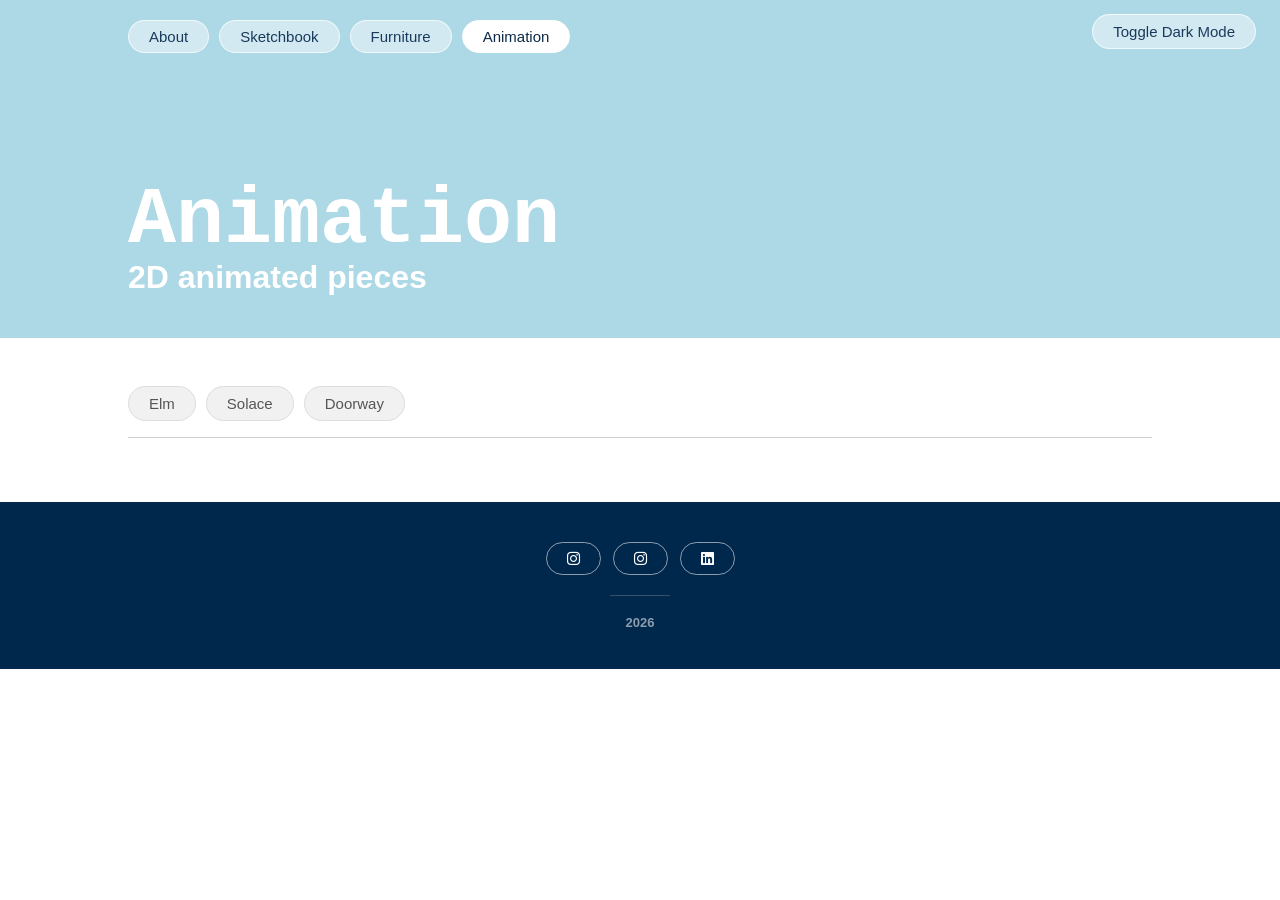
==== animation.html @ 992d8e28 "Add files via upload" ====
<!DOCTYPE html>
<html lang="en">

<head>
    <meta charset="UTF-8">
    <meta name="viewport" content="width=device-width, initial-scale=1.0">
    <link rel="stylesheet" href="css/html5reset.css">
    <link rel="stylesheet" href="css/style.css">
    <link rel="stylesheet" href="https://cdnjs.cloudflare.com/ajax/libs/font-awesome/6.5.0/css/all.min.css">
    <title>Nuala's Gallery</title>
</head>


<body>

    <!--skip-->
    <div class="skip">
        <a href = "">Skip to Main Content</a>
    </div>

    <!--header-->
    <div class="header">
    <header>

        <!-- Dark mode created with help from
        https://dev.to/nilebits/10-amazing-things-you-can-do-with-simple-javascript-2d96 -->
        <button id="toggle-dark-mode">Toggle Dark Mode</button>
        <script>
            const button = document.getElementById('toggle-dark-mode');
            button.addEventListener('click', () => {
            document.body.classList.toggle('dark-mode');
            });
        </script>

        <!--nav-->
        <nav>
            <ul>
                <li><a href = "index.html">About</a></li>
                <li><a href = "sketchbook.html">Sketchbook</a></li>
                <li><a href = "furniture.html">Furniture</a></li>
                <li><a href = "animation.html"class="active">Animation</a></li>
            </ul>
        </nav>

        <!--header-banner-->
        <div class="header-banner">
            <h1>Animation</h1>
            <h2>2D animated pieces</h2>
        </div>

    </header>
    </div>


<!-- Content -->
    <main id="main-content">
        <div class="tab">
            <button class="tablinks" onclick="openCity(event, 'Elm')">Elm</button>
            <button class="tablinks" onclick="openCity(event, 'Solace')">Solace</button>
            <button class="tablinks" onclick="openCity(event, 'Doorway')">Doorway</button>
        </div>


        <div id="Elm" class="tabcontent">
            <h3>The Story of Elm</h3>

            <div class="video">
                <iframe width="560" height="315" src="https://vimeo.com/935595389?fl=ip&fe=ec"
                frameborder="0" allowfullscreen></iframe>

                <p class ="item-name">The Story of Elm</p>
                <p class ="style-name">2D Animation | Procreate, Photoshop, Clip Studio Paint | 4:10</p>
            </div>

            <p>Elm: Navigating a Dying World is a 2D-animated short that explores loneliness and grief 
                through the lens of nature. Like humans, trees are social beings. They grow and experience 
                hardship in ways similar to ours. Both humans and trees get sick, both need sunlight and water, 
                and both grow and adapt to their surroundings. These similarities help people to connect with 
                nature through appreciation and sympathy. As global warming and other disasters like diseases 
                often make it feel like the world is ending, it is important to take a moment to appreciate the 
                good in nature around us on a daily basis. <br>
                <br>Through Elm, I hope for people to find a connection to the world around them, and the next time 
                they step outside, they might take more time to feel the sun on their faces and hear the breeze 
                brush through the leaves. The story aims to inspire people to understand that despite hardship, 
                life goes on. For every tree that is cut, a new one will sprout up. </p>
        </div>


        <div id="Solace" class="tabcontent">
            <h3>Solace</h3>

            <div class="video">
                <iframe width="560" height="315" src="https://vimeo.com/908952980/fc90e52daa?share=copy&fl=sv&fe=ci"
                frameborder="0" allowfullscreen></iframe>

                <p class ="item-name">Solace</p>
                <p class ="style-name">2D Animation | Photoshop | 1:28</p>
            </div>

            <p>Solace holds particular significance for me as one of the first animated shorts I created. 
                Developed during a period of profound isolation following the pandemic, the piece reflects 
                my desire for connection through a narrative that others could relate to. <br>

                <br>As one of my first animated projects, it presented a range of creative and technical challenges. 
                Produced entirely in Adobe Photoshop at 12 frames per second, the process pushed me to 
                strengthen my patience, refine my storytelling, and deepen my commitment to the craft.

            </p>
        </div>


        <div id="Doorway" class="tabcontent">
            <h3>The Doorway</h3>

            <div class="video">
                <iframe width="560" height="315" src="https://vimeo.com/772074517?fl=ip&fe=ec"
                frameborder="0" allowfullscreen></iframe>

                <p class ="item-name">Doorway</p>
                <p class ="style-name">2D Animation | Photoshop | 0:45</p>
            </div>

            <p>This rotoscoped peice was an experimental project for a class I took in 2022. The Doorway...</p>
        </div>


        <div id="Other" class="tabcontent">

        </div>
    </main>






<!-- Footer -->
    <footer>
        <!--.social content modified from ChatGPT with the prompt: "Based on my current code,
         how would I make the social media links into icons  -->

        <!-- I also used chat to help fix some accessibility issues such as
         creating alt text for the links. -->

    <div class="social">
        <a href="https://www.instagram.com/nkenn_gallery/"
            target="_blank"
            rel="noopener noreferrer"
            aria-label="Nuala's Gallery Instagram">
        <i class="fab fa-instagram" aria-hidden="true"></i>
        </a>
        <a href="https://www.instagram.com/noo_alalala/"
            target="_blank"
            rel="noopener noreferrer"
            aria-label="Nuala's Gallery Instagram">
        <i class="fab fa-instagram" aria-hidden="true"></i>
        </a>
        <a href="https://www.linkedin.com/in/nuala-kennedy-53ab6a214/"
            target="_blank"
            rel="noopener noreferrer"
            aria-label="Nuala's LinkedIn">
        <i class="fab fa-linkedin" aria-hidden="true"></i>
        </a>
    </div>

    <div class="footer-divider"></div>

    <p><span id="year"></span></p>
        <script>
        document.getElementById("year").innerHTML = new Date().getFullYear();
        </script>
    </footer>





    <script src="js/tabs.js"></script>
</body>







</html>
---- css/style.css ----
/*skip to main*/
.skip a{
    position: absolute;
    top: -65px;
    color: #1a3a5c;
    background-color: #ffffff;
    font-family: Arial, Helvetica, sans-serif;
}

.skip a:focus{
     top: 25px;
}


#main-content{
    margin: 0 10% 5%;
    padding-top: 2rem;
}


/*header*/
header{
    background: lightblue;
    display: block;
    padding: 10px 0 10px;
}

.header-banner{
    padding: 10% 0 0 10%;
}

.header-banner h1{
    font-size: 500%;
    font-family: 'Courier New', Courier, monospace;
    color: #ffffff;
    margin: 0;
}

.header-banner h2{
    font-size: 200%;
    font-family: 'Trebuchet MS', 'Lucida Sans Unicode', 'Lucida Grande', 'Lucida Sans', Arial, sans-serif;
    color: #ffffff;
    margin: 0 0 3% 0;
}



/*navbar*/ /*got help from Claude*/
nav ul {
    display: flex;
    flex-direction: row;
    gap: 10px;
    list-style: none;
    padding: 10px 0 0 10%;
    margin: 0;
}

nav ul li a {
    text-decoration: none;
    padding: 8px 20px;
    border-radius: 999px;
    font-family: 'Trebuchet MS', 'Lucida Sans Unicode', 'Lucida Grande', 'Lucida Sans', Arial, sans-serif;
    font-size: 15px;
    font-weight: 500;
    color: #1a3a5c;
    background: rgba(255, 255, 255, 0.45);
    border: 1.5px solid rgba(255, 255, 255, 0.7);
    transition: background 0.2s, color 0.2s, border-color 0.2s;
    display: inline-block;
}

nav ul li a:hover {
    background: rgba(255, 255, 255, 0.75);
    color: #0c2a45;
}

nav ul li a.active {
    background: #ffffff;
    color: #0c2a45;
    border-color: #ffffff;
}



/* Tab container */ /*got help from Claude*/
.tab {
    display: flex;
    flex-direction: row;
    gap: 10px;
    padding: 1rem 0;
    background: transparent;
    border: none;
    border-bottom: 1.5px solid #d0d0d0;
    overflow: visible;
}

/* Tab buttons */
.tab button {
    padding: 8px 20px;
    border-radius: 999px;
    font-family: 'Trebuchet MS', 'Lucida Sans Unicode', 'Lucida Grande', 'Lucida Sans', Arial, sans-serif;
    font-size: 15px;
    font-weight: 500;
    color: #555;
    background: #f1f1f1;
    border: 1.5px solid #ddd;
    cursor: pointer;
    transition: background 0.2s, color 0.2s, border-color 0.2s;
    float: none;
    outline: none;
}

.tab button:hover {
    background: #e2e2e2;
    color: #1a3a5c;
    border-color: #bbb;
}

.tab button.active {
    background: #1a3a5c;
    color: #ffffff;
    border-color: #1a3a5c;
}



/* Tab content */ /*got help from Claude*/
.tabcontent {
    display: none;
    padding: 1.2rem 0;
    border: none;
    flex-wrap: wrap;
    flex-direction: row;
    column-gap: 5%;
}
.section-container{
    display: flex;
    flex-wrap: wrap;
    flex-direction: row;
    justify-content: flex-start;;
    margin-top: 20px;
    column-gap: 5%;
}
.content-container{
    display: flex;
    flex-direction: column;
    align-items: center;
    width: 21%;
    text-align: center;
    cursor: pointer;
    margin-bottom: 20px;
}

/* tabbed text */
p.item-name{
    font-weight: normal;
    font-family: 'Trebuchet MS', 'Lucida Sans Unicode', 'Lucida Grande', 'Lucida Sans', Arial, sans-serif;
    padding: 2%;
    margin: 4% 0 0 0;
}

p.style-name{
    font-style: italic;
    font-family: 'Trebuchet MS', 'Lucida Sans Unicode', 'Lucida Grande', 'Lucida Sans', Arial, sans-serif;
    color:#555;
    padding: 2%;
    margin: 0;
}

/* tabbed images */
.content-container img{
    width: 100%;
    border-radius: 20px;
    transition: transform 0.2s;
}
.content-container img:hover{
    transform: scale(1.05);
}






/* About / homepage layout */
.about-grid {
    display: grid;
    grid-template-columns: 1fr 1.4fr;
    gap: 3rem;
    align-items: start;
}

.about-grid img {
    width: 100%;
    border-radius: 20px;
}

.about-text {
    display: flex;
    flex-direction: column;
    gap: 1rem;
}

.about-text h3 {
    font-size: 28px;
    font-weight: 600;
    font-family: 'Courier New', Courier, monospace;
    color: #1a3a5c;
    margin: 0;
}

.about-text p {
    font-size: 15px;
    line-height: 1.8;
    color: #444;
    margin: 0;
    font-family: 'Trebuchet MS', Arial, sans-serif;
}

.about-links {
    display: flex;
    flex-direction: column;
    gap: 8px;
    padding-top: 0.5rem;
    border-top: 1.5px solid #d0d0d0;
}

.about-links a {
    text-decoration: none;
    font-size: 15px;
    font-weight: 500;
    font-family: 'Trebuchet MS', Arial, sans-serif;
    color: #1a3a5c;
    padding: 8px 16px;
    border-radius: 999px;
    border: 1.5px solid #ddd;
    background: #f1f1f1;
    transition: background 0.2s, border-color 0.2s;
    display: inline-block;
    width: fit-content;
}

.about-links a:hover {
    background: #e2e2e2;
    border-color: #bbb;
}




/* Furniture page */
.furniture-grid {
    display: grid;
    grid-template-columns: 1.4fr 1fr;
    gap: 3rem;
    align-items: start;
}

.furniture-text {
    display: flex;
    flex-direction: column;
    gap: 1rem;
}

.furniture-text h3 {
    font-size: 28px;
    font-weight: 600;
    font-family: 'Courier New', Courier, monospace;
    color: #1a3a5c;
    margin: 0;
}

.furniture-text p {
    font-size: 15px;
    line-height: 1.8;
    color: #444;
    margin: 0;
    font-family: 'Trebuchet MS', Arial, sans-serif;
}

.peek-btn {
    display: inline-block;
    width: fit-content;
    padding: 8px 20px;
    border-radius: 999px;
    font-family: 'Trebuchet MS', Arial, sans-serif;
    font-size: 15px;
    font-weight: 500;
    color: #1a3a5c;
    background: #f1f1f1;
    border: 1.5px solid #ddd;
    cursor: pointer;
    transition: background 0.2s, border-color 0.2s;
}

.peek-btn:hover { background: #e2e2e2; border-color: #bbb; }

.peek-btn.open {
    background: #1a3a5c;
    color: white;
    border-color: #1a3a5c;
}

.furniture-images {
    display: none;
    flex-direction: row;
    flex-wrap: wrap;
    gap: 5%;
    padding-top: 0.5rem;
    border-top: 1.5px solid #d0d0d0;
}

.furniture-images.visible { display: flex; }

.furniture-coming-soon {
    display: flex;
    align-items: center;
    justify-content: center;
    min-height: 200px;
    border-radius: 20px;
    border: 1.5px dashed #d0d0d0;
    font-family: 'Trebuchet MS', Arial, sans-serif;
    color: #aaa;
    font-size: 15px;
    font-style: italic;
}







/* Animation page */
#Elm, #Solace, #Doorway {
    flex-direction: column;
    gap: 1.5rem;
}

#Elm h3, #Solace h3, #Doorway h3 {
    font-size: 28px;
    font-weight: 600;
    font-family: 'Courier New', Courier, monospace;
    color: #1a3a5c;
    margin: 0;
    padding-bottom: 0.5rem;
    border-bottom: 1.5px solid #d0d0d0;
}

.video {
    display: flex;
    flex-direction: column;
    gap: 6px;
}

.video video {
    border-radius: 16px;
    width: 100%;
    max-width: 560px;
}

.video p.item-name {
    font-size: 16px;
    font-weight: 500;
    margin: 8px 0 2px 0;
}

.video p.style-name {
    font-size: 13px;
    color: #888;
    font-style: italic;
    margin: 0;
}

#Elm > p, #Solace > p, #Doorway > p {
    max-width: 600px;
    line-height: 1.8;
    color: #444;
    font-size: 15px;
    font-family: 'Trebuchet MS', 'Lucida Sans Unicode', 'Lucida Grande', 'Lucida Sans', Arial, sans-serif;
    border-left: 3px solid lightblue;
    padding-left: 1rem;
    margin: 0;
}








/* footer */   /* Claude helped with syling the social buttons */
footer {
    background-color: #00274C;
    padding: 40px 10%;
    display: flex;
    flex-direction: column;
    align-items: center;
    gap: 20px;
    font-family: 'Trebuchet MS', 'Lucida Sans Unicode', 'Lucida Grande', 'Lucida Sans', Arial, sans-serif;
    font-weight: bold;
}

footer p {
    color: rgba(255, 255, 255, 0.55);
    font-size: 13px;
    margin: 0;
}

.social {
    display: flex;
    gap: 12px;
}

.social a {
    text-decoration: none;
    padding: 8px 20px;
    border-radius: 999px;
    font-size: 15px;
    font-weight: 500;
    color: #ffffff;
    border: 1.5px solid rgba(255, 255, 255, 0.55);
    transition: background 0.2s, color 0.2s;
    display: inline-flex;
    align-items: center;
    gap: 7px;
}

.social a:hover {
    background: rgba(255, 255, 255, 0.75);
}

/* divider line */
.footer-divider {
    width: 60px;
    height: 1.5px;
    background: rgba(255, 255, 255, 0.2);
    border-radius: 999px;
}





/* Dark mode created with help from
https://dev.to/nilebits/10-amazing-things-you-can-do-with-simple-javascript-2d96 */

body {
    transition: background-color 0.5s, color 0.3s;
    }


.dark-mode {
    background-color: #121212;
    color: #ffffff;

    nav a:hover,
    nav a:focus {
        background-color: #1a3a5c;
        color: #ffffff;
        border-color: #1a3a5c;
    }

    nav ul li a.active {
        background: #0c2a45;
        color: #ffffff;
    }

    .tab button {
        color: #555;
        background: #f1f1f1;
        border: 1.5px solid #ddd;
    }

    .tab button:hover {
        background: #0c2a45;
        color: #e2e2e2;
        border-color: #1a3a5c;
    }

    .tab button.active {
        background: #1a3a5c;
        color: #ffffff;
        border-color: #e2e2e2;
    }

    .about-text h3, .furniture-text h3{
        color: lightblue;
    }

    .about-text p, .furniture-text p{
        color: #d0d0d0;
    }

    #Elm h3, #Solace h3, #Doorway h3{
        color: lightblue;
        border-bottom: 1.5px solid #d0d0d0;
    }

    .video, p.style-name {
        color: #d0d0d0;

    }

    #Elm > p, #Solace > p, #Doorway > p {
        color: #d0d0d0;
        border-left: 3px solid lightblue;
    }
}


#toggle-dark-mode {
    position: absolute;
    top: 14px;
    right: 24px;
    padding: 8px 20px;
    border-radius: 999px;
    font-family: 'Trebuchet MS', 'Lucida Sans Unicode', 'Lucida Grande', 'Lucida Sans', Arial, sans-serif;
    font-size: 15px;
    font-weight: 500;
    color: #1a3a5c;
    background: rgba(255, 255, 255, 0.45);
    border: 1.5px solid rgba(255, 255, 255, 0.7);
    cursor: pointer;
    transition: background 0.2s, color 0.2s;
}

#toggle-dark-mode:hover {
    background: rgba(255, 255, 255, 0.75);
}
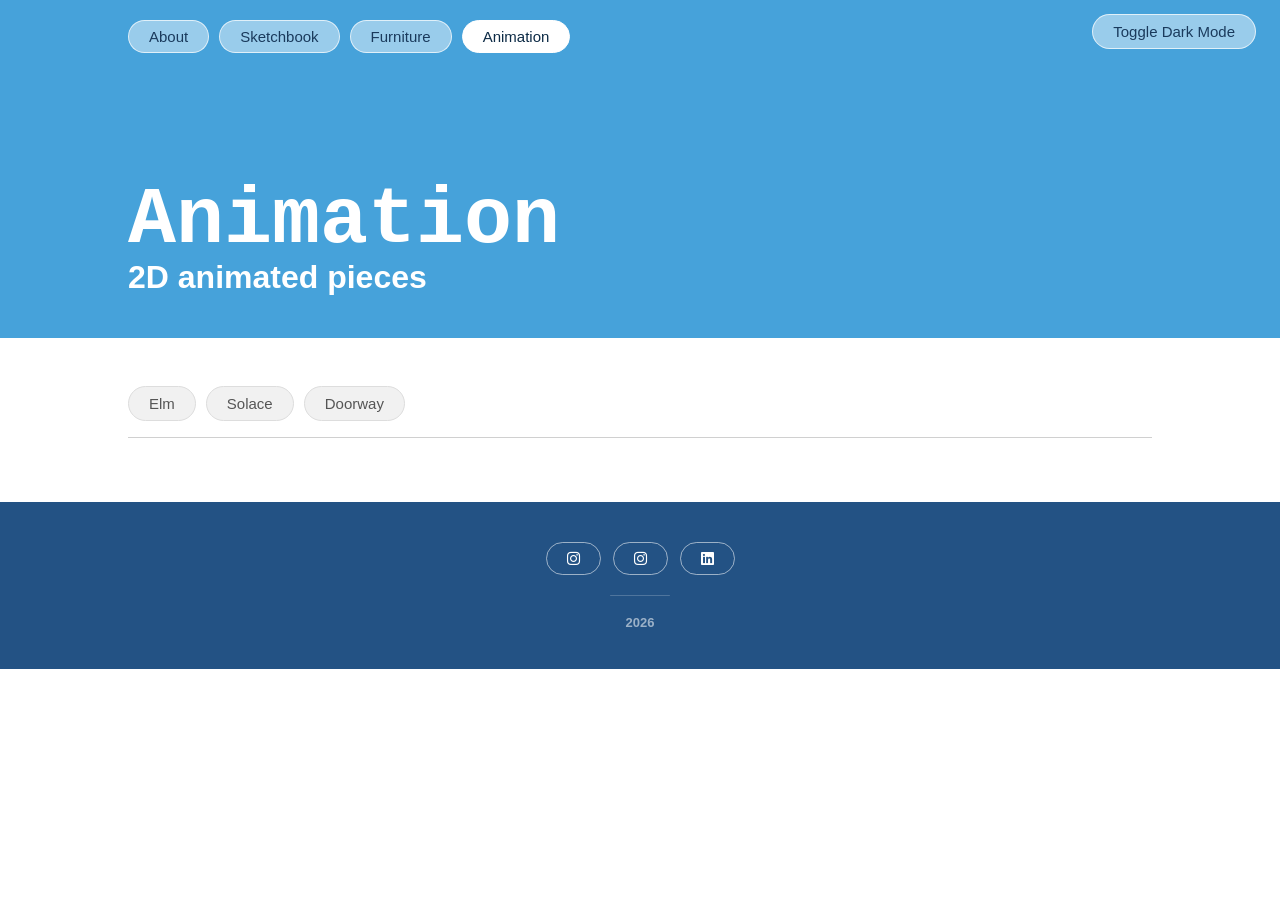
==== commit 7e223e5b: "Add files via upload" ====
--- a/animation.html
+++ b/animation.html
@@ -13,14 +13,14 @@
 
 <body>
 
+    <!--header-->
+    <div class="header">
+    <header>
+
     <!--skip-->
     <div class="skip">
         <a href = "">Skip to Main Content</a>
     </div>
-
-    <!--header-->
-    <div class="header">
-    <header>
 
         <!-- Dark mode created with help from
         https://dev.to/nilebits/10-amazing-things-you-can-do-with-simple-javascript-2d96 -->
@@ -65,7 +65,7 @@
             <h3>The Story of Elm</h3>
 
             <div class="video">
-                <iframe width="560" height="315" src="https://vimeo.com/935595389?fl=ip&fe=ec"
+                <iframe width="560" height="315" src="https://player.vimeo.com/video/935595389"
                 frameborder="0" allowfullscreen></iframe>
 
                 <p class ="item-name">The Story of Elm</p>
@@ -90,7 +90,7 @@
             <h3>Solace</h3>
 
             <div class="video">
-                <iframe width="560" height="315" src="https://vimeo.com/908952980/fc90e52daa?share=copy&fl=sv&fe=ci"
+                <iframe width="560" height="315" src="https://player.vimeo.com/video/908952980?h=fc90e52daa"
                 frameborder="0" allowfullscreen></iframe>
 
                 <p class ="item-name">Solace</p>
@@ -113,7 +113,7 @@
             <h3>The Doorway</h3>
 
             <div class="video">
-                <iframe width="560" height="315" src="https://vimeo.com/772074517?fl=ip&fe=ec"
+                <iframe width="560" height="315" src="https://player.vimeo.com/video/772074517"
                 frameborder="0" allowfullscreen></iframe>
 
                 <p class ="item-name">Doorway</p>
--- a/css/style.css
+++ b/css/style.css
@@ -20,7 +20,7 @@
 
 /*header*/
 header{
-    background: lightblue;
+    background: #46a2da;
     display: block;
     padding: 10px 0 10px;
 }
@@ -301,6 +301,10 @@
     border-color: #1a3a5c;
 }
 
+.furniture-images .content-container {
+    width: 45%;
+}
+
 .furniture-images {
     display: none;
     flex-direction: row;
@@ -392,7 +396,7 @@
 
 /* footer */   /* Claude helped with syling the social buttons */
 footer {
-    background-color: #00274C;
+    background-color: #235284;
     padding: 40px 10%;
     display: flex;
     flex-direction: column;
@@ -455,6 +459,10 @@
     background-color: #121212;
     color: #ffffff;
 
+    header{
+    background: #235284;
+    }
+
     nav a:hover,
     nav a:focus {
         background-color: #1a3a5c;
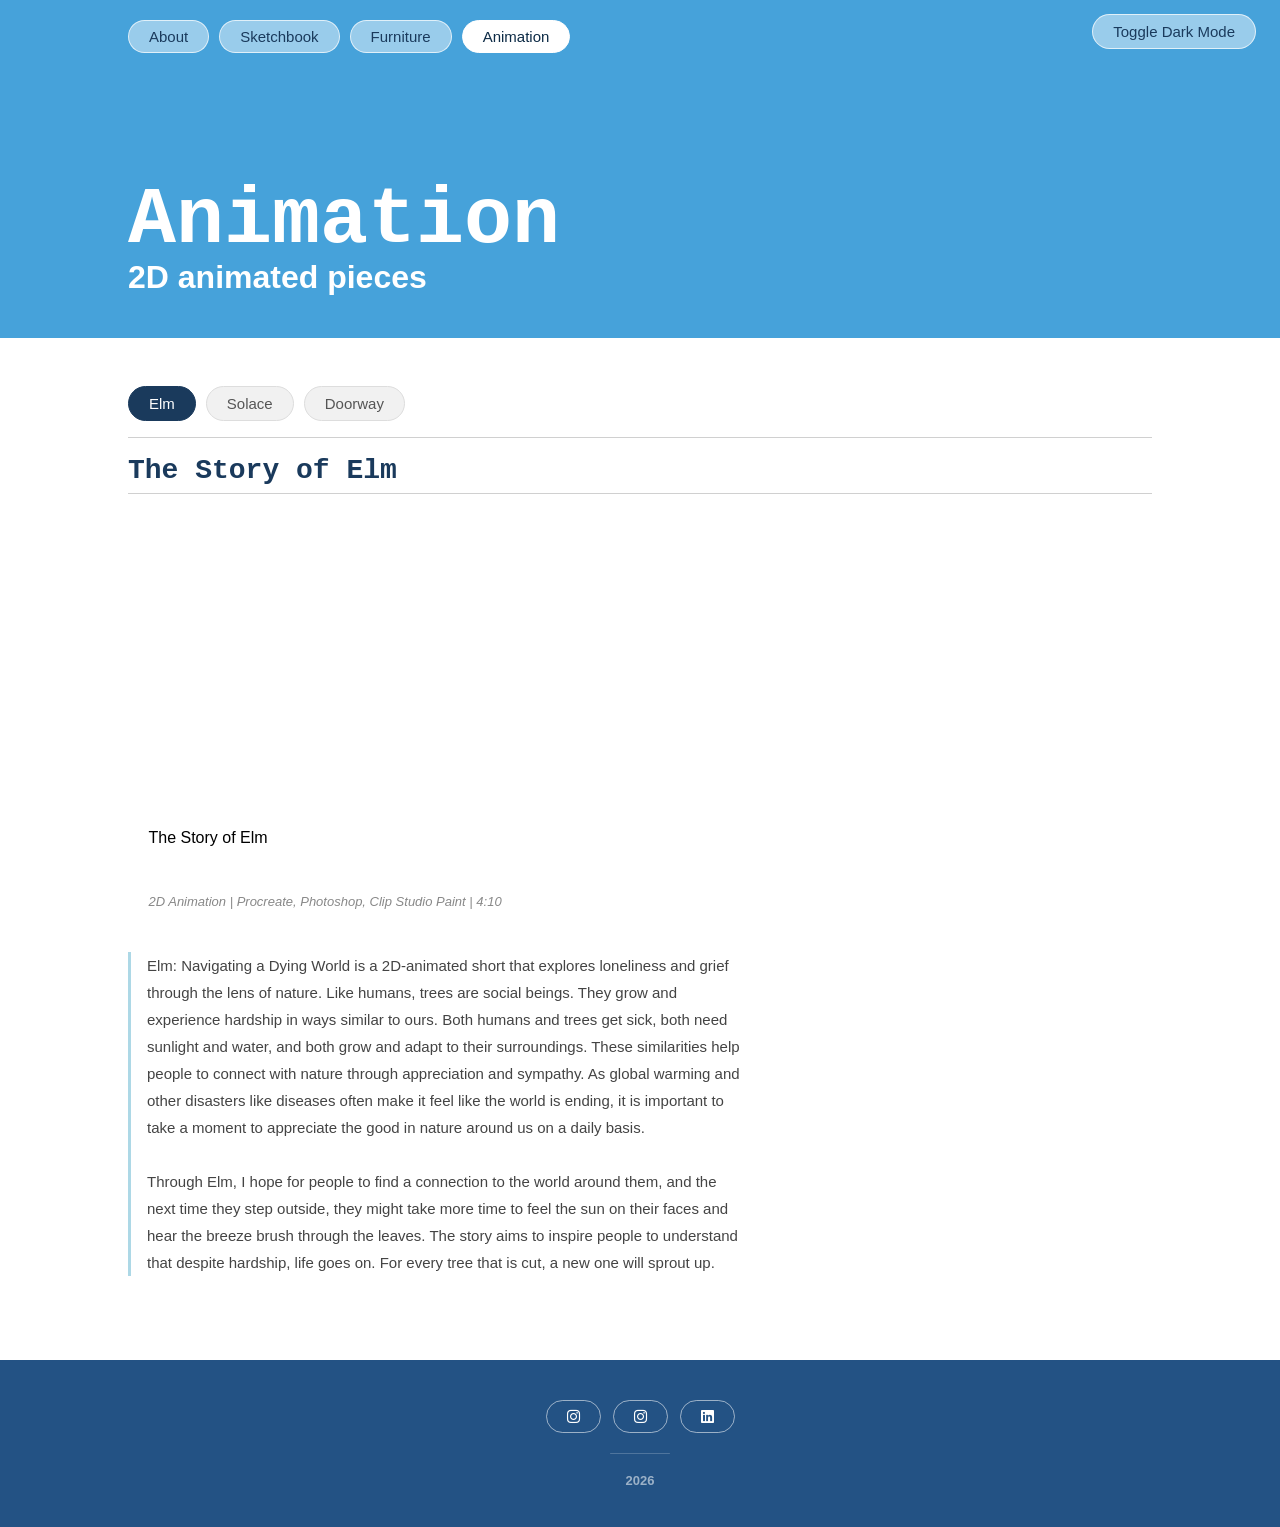
==== commit da0a79e0: "Add files via upload" ====
--- a/animation.html
+++ b/animation.html
@@ -40,7 +40,7 @@
                 <li><a href = "furniture.html">Furniture</a></li>
                 <li><a href = "animation.html"class="active">Animation</a></li>
             </ul>
-        </nav>
+            </nav>
 
         <!--header-banner-->
         <div class="header-banner">
@@ -120,7 +120,11 @@
                 <p class ="style-name">2D Animation | Photoshop | 0:45</p>
             </div>
 
-            <p>This rotoscoped peice was an experimental project for a class I took in 2022. The Doorway...</p>
+            <p>This rotoscoped peice was an experimental project for a class I took in 2022. The Doorway is 
+                a reflection of my thoughts while navigating college and my path forward.<br>
+
+                <br>By taping clips of myself in my doormroon, then editing and animating on top of the video, 
+                I created this piece. </p>
         </div>
 
 
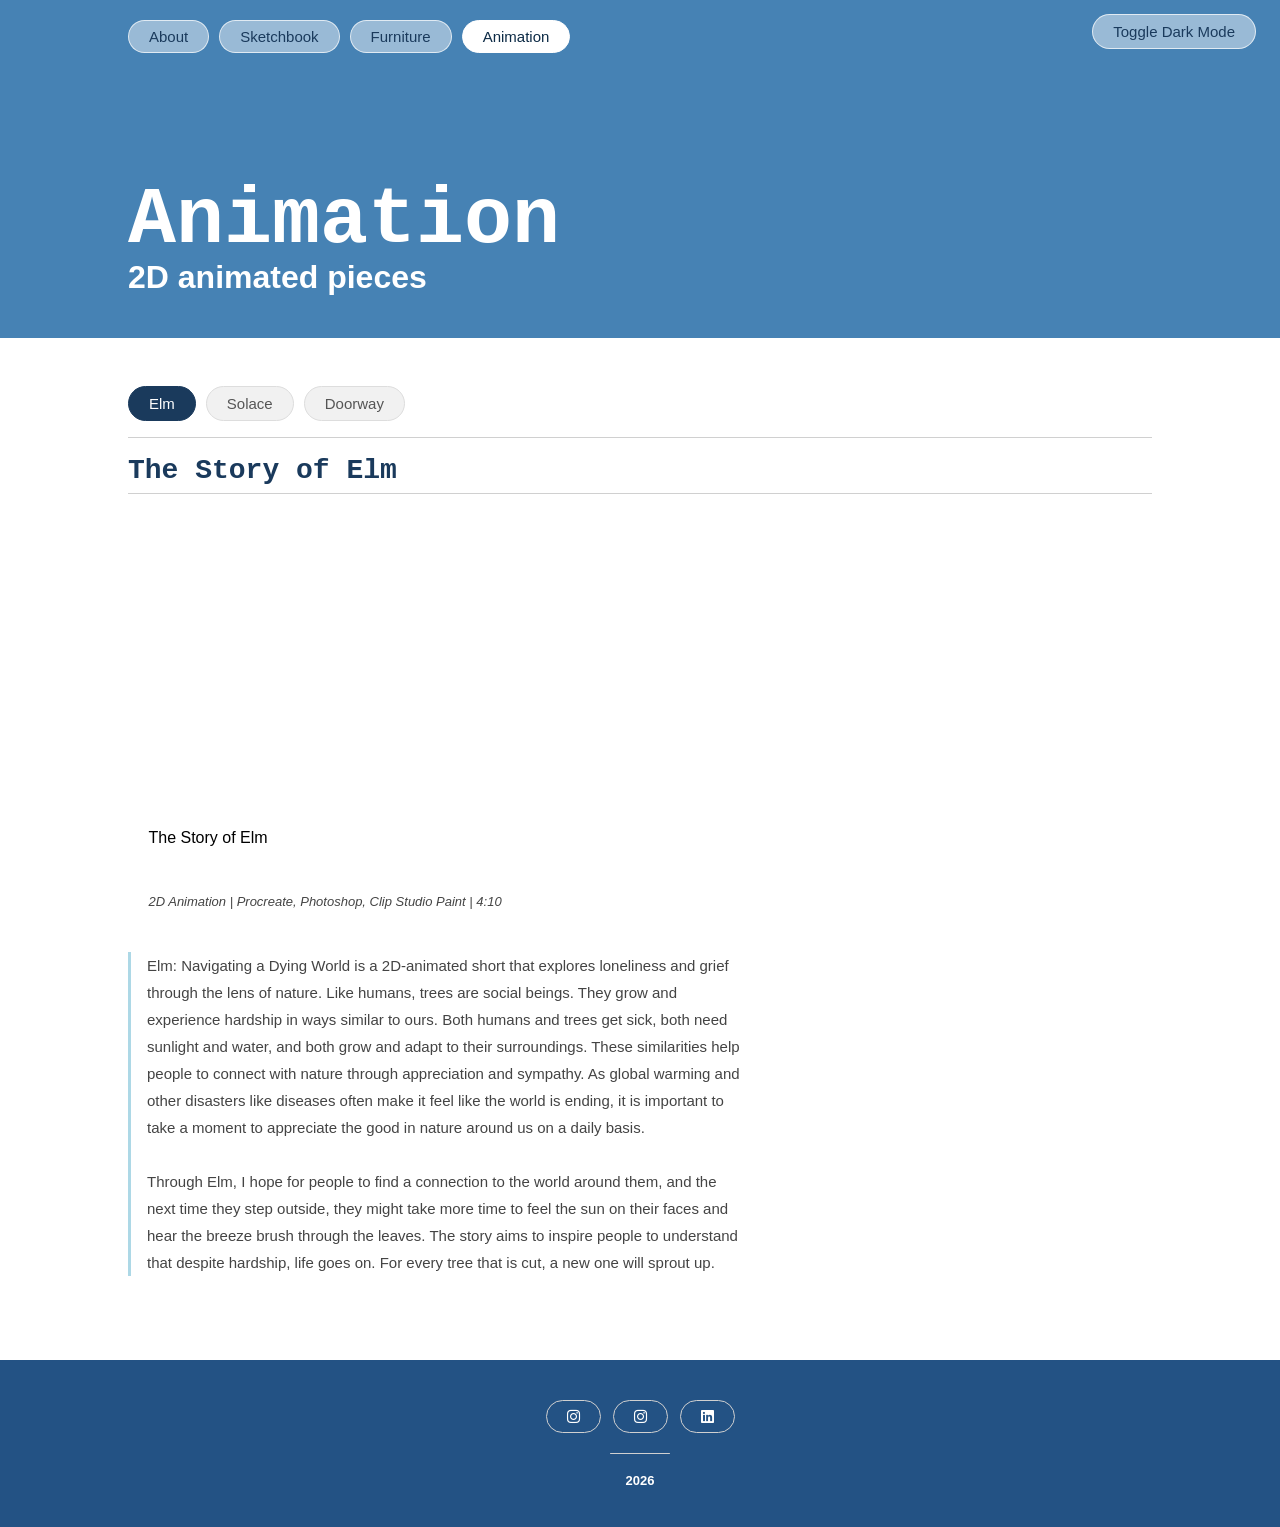
==== commit 078a1601: "Add files via upload" ====
--- a/animation.html
+++ b/animation.html
@@ -66,6 +66,7 @@
 
             <div class="video">
                 <iframe width="560" height="315" src="https://player.vimeo.com/video/935595389"
+                title="The Story of Elm - 2D animated short"
                 frameborder="0" allowfullscreen></iframe>
 
                 <p class ="item-name">The Story of Elm</p>
@@ -91,6 +92,7 @@
 
             <div class="video">
                 <iframe width="560" height="315" src="https://player.vimeo.com/video/908952980?h=fc90e52daa"
+                title="Solace - 2D animated short"
                 frameborder="0" allowfullscreen></iframe>
 
                 <p class ="item-name">Solace</p>
@@ -114,6 +116,7 @@
 
             <div class="video">
                 <iframe width="560" height="315" src="https://player.vimeo.com/video/772074517"
+                title="The Doorway - rotoscoped animation"
                 frameborder="0" allowfullscreen></iframe>
 
                 <p class ="item-name">Doorway</p>
--- a/css/style.css
+++ b/css/style.css
@@ -20,7 +20,7 @@
 
 /*header*/
 header{
-    background: #46a2da;
+    background: #4682B4;
     display: block;
     padding: 10px 0 10px;
 }
@@ -371,7 +371,7 @@
 
 .video p.style-name {
     font-size: 13px;
-    color: #888;
+    color: #444;
     font-style: italic;
     margin: 0;
 }
@@ -407,7 +407,7 @@
 }
 
 footer p {
-    color: rgba(255, 255, 255, 0.55);
+    color: #ffffff;
     font-size: 13px;
     margin: 0;
 }
@@ -424,7 +424,7 @@
     font-size: 15px;
     font-weight: 500;
     color: #ffffff;
-    border: 1.5px solid rgba(255, 255, 255, 0.55);
+    border: 1.5px solid #d0d0d0;
     transition: background 0.2s, color 0.2s;
     display: inline-flex;
     align-items: center;
@@ -432,14 +432,14 @@
 }
 
 .social a:hover {
-    background: rgba(255, 255, 255, 0.75);
+    background: #d0d0d0;
 }
 
 /* divider line */
 .footer-divider {
     width: 60px;
     height: 1.5px;
-    background: rgba(255, 255, 255, 0.2);
+    background: #d0d0d0;
     border-radius: 999px;
 }
 
